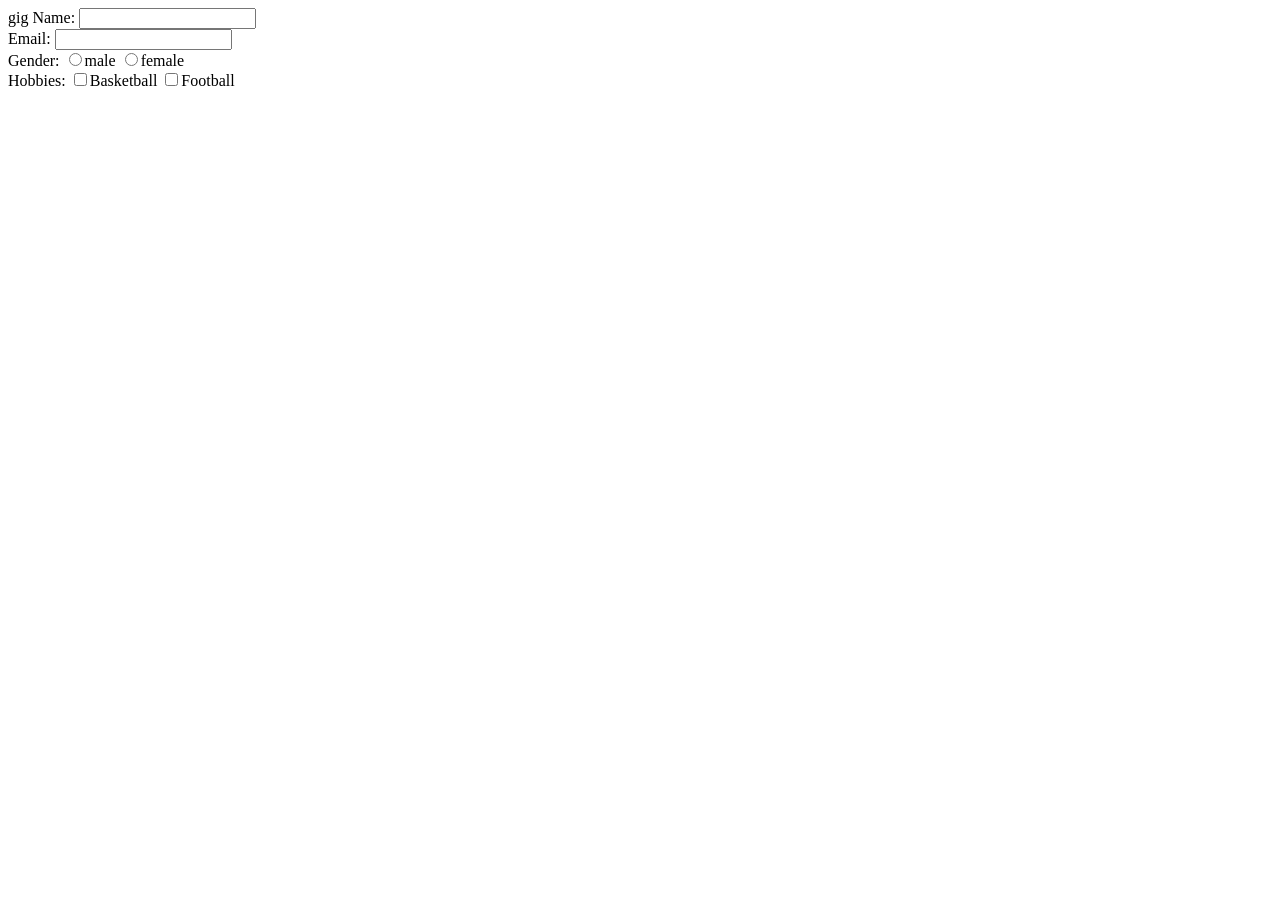
==== Gg.html @ 513029f2 "Add files via upload" ====
<!DOCTYPE html>
<html>
    <head>
        <title>Website</title>
    </html>
    <body>
        <!-- <p>Paragraph</p>
        <h1>H1</h1>
        <h2>H2</h2>
        <h3>H3</h3>
        <img src = "Audi.jpg" width="500">
        <video controls>
            <source src = "video.mp4" type="video/mp4">
        </video>
        

        <ol>
            <li> 1st point </li>
            <li> 2nd point </li>
        </ol>

        <table>
            <tr>
                <td>1</td>
                <td>2</td>
            </tr>
            <tr>
                <td>3</td>
                <td>4</td>
            </tr>
        </table>
        <a href="https://www.youtube.com/">Link-Don't click</a> -->

        <form>gig
            <label>Name: </label>
            <input type="text"><br>
            Email:
            <input type="email"><br>
            Gender:
            <input type="radio" name="gender">male
            <input type="radio" name="gender">female
            <br>
            Hobbies:
            <input type="checkbox">Basketball
            <input type="checkbox">Football
        </form>
    </body>
</html>
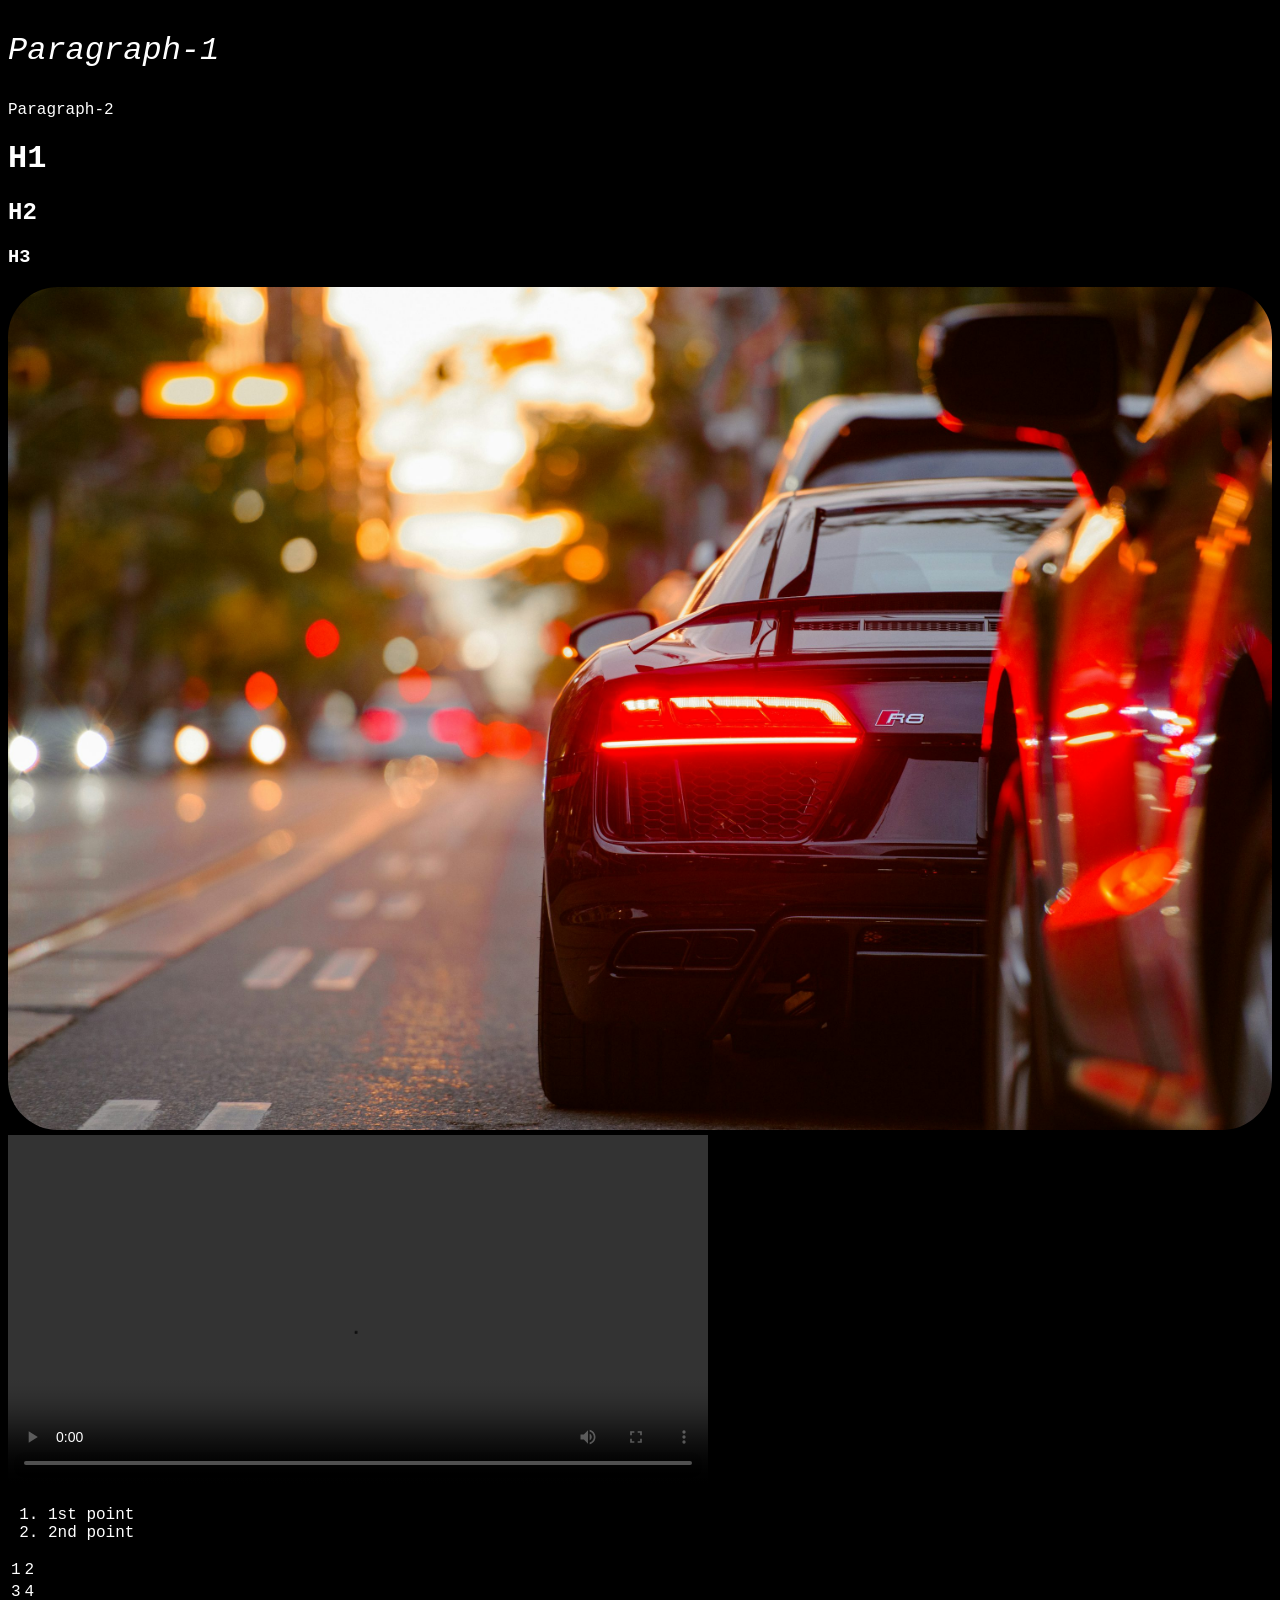
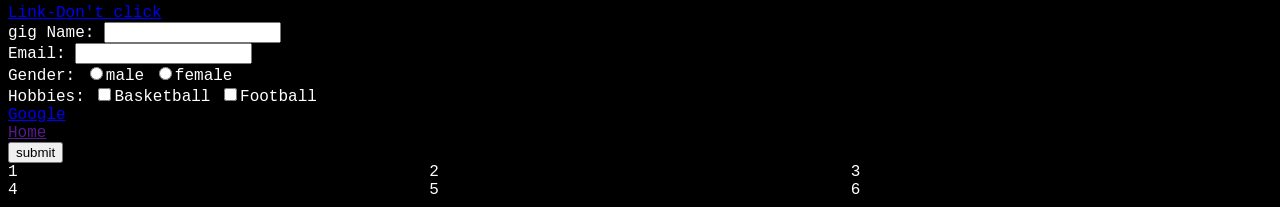
==== commit a99ffe08: "Add files via upload" ====
--- a/Gg.html
+++ b/Gg.html
@@ -1,18 +1,32 @@
 <!DOCTYPE html>
 <html>
     <head>
+
         <title>Website</title>
+        <link rel="stylesheet" href="Sample.css">
+        <!-- <style>
+            body{
+                color: red;
+            }
+        </style> -->
     </html>
     <body>
-        <!-- <p>Paragraph</p>
-        <h1>H1</h1>
+        <p id="p1" class="pclass">
+            Paragraph-1</p>
+        <p id="p2">
+            Paragraph-2
+        </p>
+        <h1 class="pclass">H1</h1>
         <h2>H2</h2>
         <h3>H3</h3>
-        <img src = "Audi.jpg" width="500">
-        <video controls>
-            <source src = "video.mp4" type="video/mp4">
-        </video>
-        
+        <div>
+            <img src = "Audi.jpg">
+        </div>
+        <div>
+            <video controls>
+                <source src = "video.mp4" type="video/mp4">
+            </video>
+        </div>
 
         <ol>
             <li> 1st point </li>
@@ -29,7 +43,7 @@
                 <td>4</td>
             </tr>
         </table>
-        <a href="https://www.youtube.com/">Link-Don't click</a> -->
+        <a href="https://www.youtube.com/">Link-Don't click</a>
 
         <form>gig
             <label>Name: </label>
@@ -44,5 +58,20 @@
             <input type="checkbox">Basketball
             <input type="checkbox">Football
         </form>
+        <nav>
+            <a href="https://www.google.com">Google</a>
+            <a href="">Home</a>
+        </nav>
+        <button>
+            submit
+        </button>
+        <div class="grid">
+            <div id="one">1</div>
+            <div id="two">2</div>
+            <div id="three">3</div>
+            <div id="four">4</div>
+            <div id="five">5</div>
+            <div id="six">6</div>
+        </div>
     </body>
 </html>
--- a/Sample.css
+++ b/Sample.css
@@ -0,0 +1,54 @@
+body{
+    color: white;
+    background-color: black;
+    font-family: 'Courier New', Courier, monospace;
+
+}
+p{
+    font-style: italic;
+}
+img{
+    height: auto;
+    width: 100%;
+    border-radius: 50px;
+}
+video{
+    height: 350px;
+}
+ul{
+    list-style-type: disc;
+}
+button:hover{
+    background-color: red;
+}
+
+#p1{
+    font-style: italic;
+}
+
+#p2{
+    font-style: normal;
+}
+.pclass{
+    font-size: xx-large;
+}
+nav{
+    display: flex;
+    flex-direction: column;
+}
+.grid{
+    display: grid;
+    grid-template-columns: 1fr 1fr 1fr;
+}
+/*
+
+mobile -> 320px - 600px
+tablet -> 600px - 1024px
+laptop & desktop -> 1024px - 1440px
+
+Types
+1) Mobile-First
+2) Desktop-First
+
+*/
+
